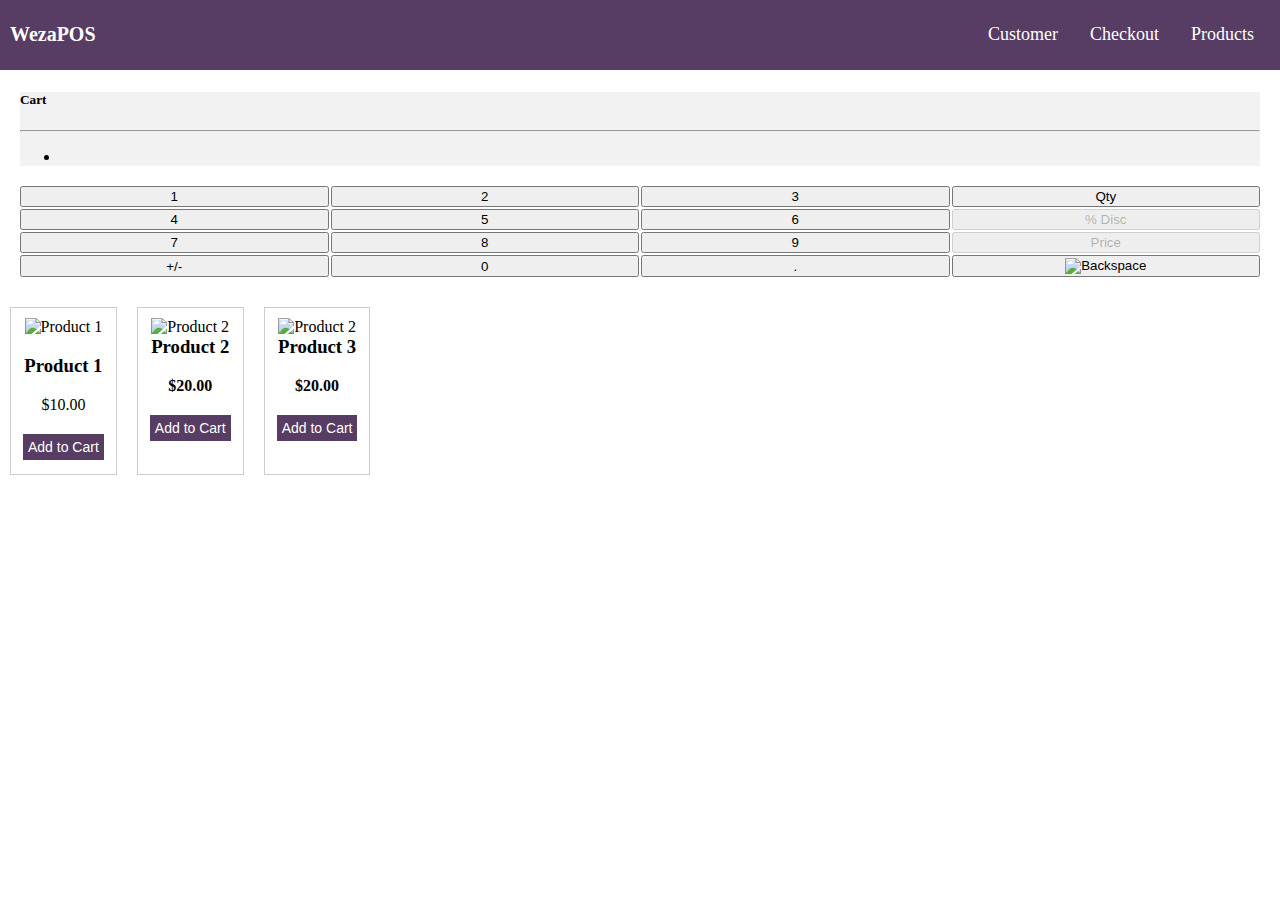
==== HTML/index.html @ 92e929e9 "Add existing project files to Git" ====
<!DOCTYPE html>
<html>
  <head>
    <title>WezaPOS</title>
    <link rel="stylesheet" type="text/css" href="../CSS/p.css">
    <script src="https://cdn.jsdelivr.net/npm/bootstrap@5.2.3/dist/js/bootstrap.bundle.min.js"></script>
    <link href="https://cdn.jsdelivr.net/npm/bootstrap@5.2.3/dist/css/bootstrap.min.css" rel="stylesheet" integrity="sha384-rbsA2VBKQhggwzxH7pPCaAqO46MgnOM80zW1RWuH61DGLwZJEdK2Kadq2F9CUG65" crossorigin="anonymous">
    <link rel="stylesheet" href="../CSS/style.css">
  </head>
  <body>
   
    <header>
      <h1>WezaPOS</h1>
     <div id="nav">
        <ul>
            <li ><a href="customer.html">Customer</a></li>
            <li><a href="#">Checkout</a></li>
            <li><a href="product.html">Products</a></li>
            
          </ul>
     </div>
    </header>
    <div class="row">
        <!-- cart -->
        <div class="col-sm-4">
            <div class="card" id="cart">
                <div class="card-body">
                    <h5  id="h5"class="card-title text-truncate">Cart</h5>
                    <hr>
                    <ul id="orderlist" class="list-unstyled">
                        <li class="pdt"></li>
                    </ul>
                </div>
            </div>
             
            <div class="numpad">
    
                <button class="input-button-num-char" onclick="inputNumber(1)">1</button>
                <button class="input-button-num-char" onclick="inputNumber(2)">2</button>
                <button class="input-button-num-char" onclick="inputNumber(3)">3</button>
                <button class="mode-button">Qty</button>
                <button class="input-button-num-char" onclick="inputNumber(4)">4</button>
                <button class="input-button-num-char" onclick="inputNumber(5)">5</button>
                <button class="input-button-num-char" onclick="inputNumber(6)">6</button>
                <button class="mode-button disabled-mode" disabled="">% Disc</button>
                <button class="input-button-num-char" onclick="inputNumber(7)">7</button>
                <button class="input-button-num-char" onclick="inputNumber(8)">8</button>
                <button class="input-button-num-char" onclick="inputNumber(9)">9</button>
                <button class="mode-button disabled-mode" disabled="">Price</button>
                <button class="input-button numpad-minus disabled-mode">+/-</button>
                <button class="input-button-num-char">0</button>
                <button class="input-button number-char">.</button>
                <button class="input-button numpad-backspace"><img style="pointer-events: none;" src="/point_of_sale/static/src/img/backspace.png" width="24" height="21" alt="Backspace"></button>
        
              </div> 
              
        </div>
        
        <!-- end cart -->
    
        <!-- product list -->
        <div class="col-sm-8">
            <div class="product-list">
                <div class="product">
                    <div class="product-image">
                        <img src="product1.jpg" alt="Product 1">
                    </div>
                    <div class="product-info" >
                        <h3 class="itemname">Product 1</h3>
                        <p class="itemprice">$10.00</p>
                        <button class="add-to-cart"onclick="addToCart(itemname)">Add to Cart</button>
                    </div>
                </div>
               
                
                <div class="product">
                    <div class="product-image">
                        <img src="product2.jpg" alt="Product 2">
                    </div>
                    <div class="product-info">
                        <h3 class="product-name">Product 2</h3>
                        <p class="product-price">$20.00</p>
                        <button class="add-to-cart" >Add to Cart</button>
                    </div>
                </div>
                <div class="product">
                    <div class="product-image">
                        <img src="product2.jpg" alt="Product 2">
                    </div>
                    <div class="product-info">
                        <h3 class="product-name">Product 3</h3>
                        <p class="product-price">$20.00</p>
                        <button class="add-to-cart">Add to Cart</button>
                    </div>
                </div>
                <!-- Add more products here -->
            </div>
        </div>
        <!-- end product list -->
        
       </div> 
    
       <script src="../JS/main.js"></script>

    <script src="../JS/src.js"></script>
  </body>
</html>
---- CSS/p.css ----
header {
    display: flex;
    justify-content: space-between;
    align-items: center;
    padding: 10px;
    background-color: #333;
    color: #fff;
  }
  
  nav ul {
    display: flex;
    list-style: none;
   
  }
---- CSS/style.css ----
@import url('https://fonts.googleapis.com/css2?family=Poppins:wght@500&display=swap');

body{
    padding: 0;
    margin: 0;
    
    font-family:'Poppins sans-serif';
    
   
}

header{
 background-color: #573C63; 
}
header h1{
  font-size: 20px;
}
.numpad {
    display: grid;
    grid-template-columns: repeat(4, 1fr);
    grid-gap: 2px;
    margin: 20px 20px;
  }
  
  .numpad-btn {
    padding: 10px;
    font-size: 20px;
    background-color: #fff;
    border: 1px solid #ccc;
    border-radius: 5px;
    cursor: pointer;
    
  }
  
  .numpad-btn-0 {
    grid-column: 1 / 4;
  }
  
  .numpad-btn-backspace,
  .numpad-btn-clear {
    background-color: #ff4d4d;
    color: #fff;
  }
  
  .numpad-btn-backspace:hover,
  .numpad-btn-clear:hover {
    background-color: #e60000;
  }
  
  .numpad-btn:active {
    background-color: #ccc;
  }
  .product-list {
    display: flex;
    flex-wrap: wrap;
  }
  
  .product {
    border: 1px solid #ccc;
    margin: 10px;
    padding: 10px;
  }
  
  .product-image {
    text-align: center;
  }
  
  .product-image img {
    max-width: 100%;
  }
  
  .product-info {
    text-align: center;
  }
  
  .product-name {
    margin-top: 0;
  }
  
  .product-price {
    font-weight: bold;
  }
  
  .add-to-cart {
    background-color: #573C63;
    border: none;
    color: white;
    padding: 5px;
    text-align: center;
    text-decoration: none;
    display: inline-block;
    font-size: 14px;
    margin: 4px 2px;
    cursor: pointer;
  }
  #cart{
    margin: 20px 20px;
    background-color: #f2f2f2;
  }
  .cart {
    border: 1px solid #ccc;
    margin: 10px;
    padding: 10px;
    width: 300px;
    margin: 20px 20px;
  }
  #orderlist{
    color: black;
  }
  
  .cart h3 {
    margin-top: 0;
    
    
  }
  #h5{
    color: black;
  }
  
  .cart-items {
    list-style: none;
    margin: 0;
    padding: 0;
  }
  
  .cart-item {
    display: flex;
    justify-content: space-between;
    margin-bottom: 10px;
  }
  
  .cart-item-image {
    flex: 1;
    margin-right: 10px;
  }
  
  .cart-item-image img {
    max-width: 100%;
  }
  
  .cart-item-info {
    flex: 2;
  }
  
  .cart-item-name {
    margin-top: 0;
  }
  
  .cart-item-price {
    font-weight: bold;
  }
  
  .cart-total {
    font-weight: bold;
    margin-top: 10px;
    text-align: right;
  }
  
  .checkout {
    background-color: #573C63 ;
   
    border: none;
    color: white;
    padding: 10px;
    text-align: center;
    text-decoration: none;
    display: block;
    width: 100%;
    font-size: 16px;
    margin-top: 10px;
    cursor: pointer;
  }
  #nav ul{
    list-style-type: none;
    margin: 0;
    padding: 0;
    overflow: hidden;
   
  }
  
   #nav li{
    float: left;
  }
  
  #nav li a {
    display: block;
    color: white;
    text-align: center;
    padding: 14px 16px;
    text-decoration: none;
    font-size: 18px;
  }
  
  
  /* Change the link color to #111 (black) on hover */
  /* li a:hover {
    background-color: #111;
  } */
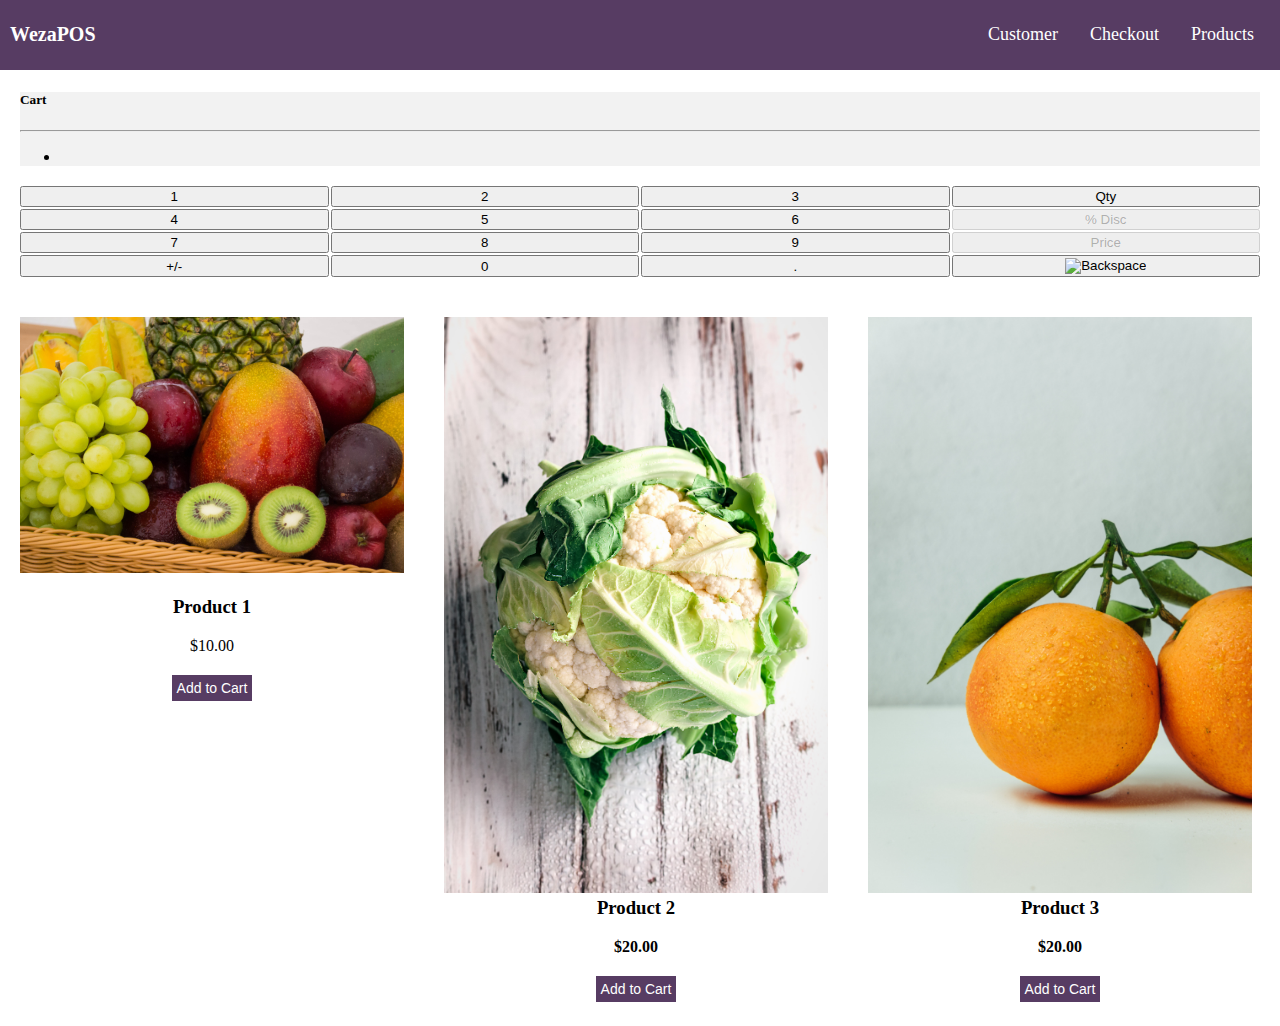
==== commit 64537aee: "existing files" ====
--- a/HTML/index.html
+++ b/HTML/index.html
@@ -14,7 +14,7 @@
      <div id="nav">
         <ul>
             <li ><a href="customer.html">Customer</a></li>
-            <li><a href="#">Checkout</a></li>
+            <li><a href="checkout.html">Checkout</a></li>
             <li><a href="product.html">Products</a></li>
             
           </ul>
@@ -63,34 +63,34 @@
             <div class="product-list">
                 <div class="product">
                     <div class="product-image">
-                        <img src="product1.jpg" alt="Product 1">
+                        <img src="../images/fruits.jpg" alt="Product 1">
                     </div>
                     <div class="product-info" >
                         <h3 class="itemname">Product 1</h3>
                         <p class="itemprice">$10.00</p>
-                        <button class="add-to-cart"onclick="addToCart(itemname)">Add to Cart</button>
+                        <button class="add-to-cart"onclick="addToCart('product 1')">Add to Cart</button>
                     </div>
                 </div>
                
                 
                 <div class="product">
                     <div class="product-image">
-                        <img src="product2.jpg" alt="Product 2">
+                        <img src="../images/bracolli.jpg" alt="Product 2">
                     </div>
                     <div class="product-info">
                         <h3 class="product-name">Product 2</h3>
                         <p class="product-price">$20.00</p>
-                        <button class="add-to-cart" >Add to Cart</button>
+                        <button class="add-to-cart" onclick="addToCart('product 2')">Add to Cart</button>
                     </div>
                 </div>
                 <div class="product">
                     <div class="product-image">
-                        <img src="product2.jpg" alt="Product 2">
+                        <img src="../images/oranges.jpg" alt="Product 3">
                     </div>
                     <div class="product-info">
                         <h3 class="product-name">Product 3</h3>
                         <p class="product-price">$20.00</p>
-                        <button class="add-to-cart">Add to Cart</button>
+                        <button class="add-to-cart" onclick="addToCart('product 3')">Add to Cart</button>
                     </div>
                 </div>
                 <!-- Add more products here -->
--- a/CSS/style.css
+++ b/CSS/style.css
@@ -53,16 +53,21 @@
   .product-list {
     display: flex;
     flex-wrap: wrap;
+    flex-direction: row;
   }
   
   .product {
-    border: 1px solid #ccc;
+    /* border: 1px solid #ccc; */
     margin: 10px;
     padding: 10px;
+    height:30%;
+    width: 30%;
   }
   
   .product-image {
     text-align: center;
+    height:fit-content;
+    width: fit-content;
   }
   
   .product-image img {
